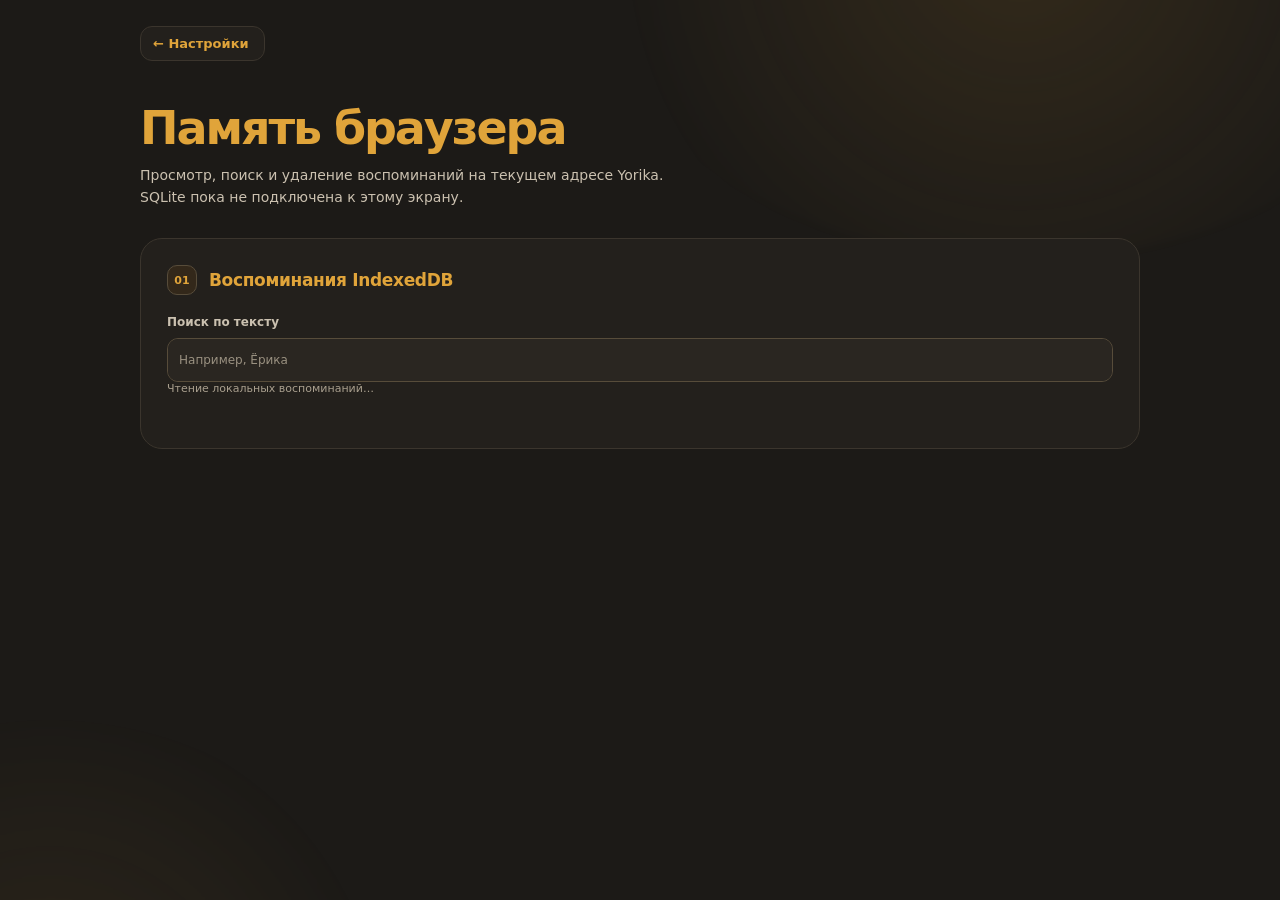
==== www/memory.html @ 6d5be479 "feat: add dedicated local browser memory management page" ====
<!doctype html>
<html lang="ru"><head>
<meta charset="utf-8"><meta name="viewport" content="width=device-width,initial-scale=1">
<title>Память · Yorika</title><link rel="icon" href="./favicon.svg" type="image/svg+xml">
<script src="./appearance.js"></script><link rel="stylesheet" href="./styles.css">
<link rel="stylesheet" href="./updates.css"><link rel="stylesheet" href="./settings.css">
<script type="module" src="./memory.js"></script>
</head><body class="updates-page">
<div class="ambient ambient-one" aria-hidden="true"></div><div class="ambient ambient-two" aria-hidden="true"></div>
<header class="page-top"><a class="back-link" href="./settings.html">← Настройки</a></header>
<main class="page">
<div class="page-intro"><h1>Память браузера</h1>
<p>Просмотр, поиск и удаление воспоминаний на текущем адресе Yorika. SQLite пока не подключена к этому экрану.</p></div>
<section class="panel">
<header class="panel-head"><span class="panel-index">01</span><h2>Воспоминания IndexedDB</h2></header>
<label for="memory-query" class="token-label">Поиск по тексту</label>
<div class="token-field"><input id="memory-query" type="search" placeholder="Например, Ёрика"></div>
<p id="memory-status" role="status" aria-live="polite" class="setting-note">Чтение локальных воспоминаний…</p>
<ul id="memory-list" class="store-list memory-list"></ul>
</section>
</main>
<style>
.memory-list{display:grid;grid-template-columns:1fr;gap:10px}
.memory-list li{display:block;overflow-wrap:anywhere}
.memory-list strong{display:block;color:var(--text);margin-bottom:6px}
.memory-list pre{white-space:pre-wrap;word-break:break-word;max-height:240px;overflow:auto;font-size:12px}
.memory-list button{margin-top:8px}
</style>
</body></html>
---- www/styles.css ----
/* Theme tokens. appearance.js sets data-theme, data-accent, data-radius and data-size on <html>. */
:root{
  --bg:#1c1a17;--bg-raise:#23201c;--surface:#2a2621;--surface-hi:#322d27;
  --line:#3b352d;--line-strong:#574c3a;
  --text:#ece5d8;--text-soft:#cbc1b0;--text-muted:#a99f8e;--placeholder:#9a9181;
  --brand:#e0a43a;--brand-hi:#f0bd5e;--brand-fill:#e0a43a;--brand-ink:#1c1a17;--brand-tint:#33281a;
  --ok:#8cc2a2;--warn:#d9ad62;--err:#e8948a;--notice:#e3906d;
  --tint-ok:#1f2a24;--tint-warn:#2f2719;--tint-err:#2f2020;
  --shadow:#0000004d;--r:1;
  --mono:"Cascadia Mono",Consolas,ui-monospace,monospace;
  color-scheme:dark;font-family:"Segoe UI",Inter,system-ui,sans-serif;color:var(--text);background:var(--bg);font-synthesis:none
}
:root[data-accent=jade]{--brand:#4cc49b;--brand-hi:#74d6b4;--brand-fill:#4cc49b;--brand-tint:#1a2d26}
:root[data-theme=light]{
  --bg:#f5f1ea;--bg-raise:#fffcf7;--surface:#faf6ef;--surface-hi:#efe9df;
  --line:#e3dacb;--line-strong:#cbbda6;
  --text:#2a251f;--text-soft:#4b4339;--text-muted:#6b6152;--placeholder:#6f6557;
  --brand:#87570a;--brand-hi:#744a06;--brand-tint:#f6ead2;
  --ok:#2a6e4e;--warn:#87580e;--err:#b03a32;--notice:#d2603c;
  --tint-ok:#e4f1ea;--tint-warn:#f7ecd6;--tint-err:#f8e3e0;
  --shadow:#5a46281f;color-scheme:light
}
:root[data-theme=light][data-accent=jade]{--brand:#0f6f55;--brand-hi:#0b5c45;--brand-tint:#dff1ea}
:root{--brand-glow:color-mix(in srgb,var(--brand) 16%,transparent)}
:root[data-radius=sharp]{--r:.45}
:root[data-radius=round]{--r:1.45}
:root[data-size=compact]{zoom:.92}
:root[data-size=large]{zoom:1.12}
*{box-sizing:border-box}
::selection{background:color-mix(in srgb,var(--brand) 25%,transparent);color:var(--text)}
body{margin:0;min-height:100vh;background:var(--bg);scrollbar-color:var(--line-strong) var(--bg)}
button,input,select{font:inherit}
button{cursor:pointer}
button:disabled{opacity:.44;cursor:not-allowed}
a{color:var(--brand);text-decoration:none}
a:hover{color:var(--brand-hi);text-decoration:underline}
[hidden]{display:none!important}
button:focus-visible,a:focus-visible,input:focus-visible,select:focus-visible{outline:3px solid var(--brand-hi);outline-offset:3px}
#app{min-height:100vh;position:relative;isolation:isolate;display:flex;flex-direction:column;overflow:hidden;background:var(--bg)}
.ambient{position:absolute;z-index:-1;pointer-events:none;filter:blur(5px);border-radius:50%}
.ambient-one{width:min(72vw,900px);height:650px;top:-390px;right:-190px;background:radial-gradient(circle,color-mix(in srgb,var(--brand) 12%,transparent) 0,transparent 72%)}
.ambient-two{width:720px;height:650px;bottom:-470px;left:-310px;background:radial-gradient(circle,color-mix(in srgb,var(--brand) 9%,transparent) 0,transparent 70%)}
.workspace-top,.workspace-bottom{display:flex;align-items:center;justify-content:center;padding:27px clamp(22px,5vw,78px)}
.workspace-meta,.bottom-hint{font-size:12px;color:var(--text-muted);letter-spacing:.015em}
.live-pip{display:inline-block;width:7px;height:7px;border-radius:50%;background:var(--ok);margin-right:9px;box-shadow:0 0 8px #8cc2a280}
.workspace-center{flex:1;display:flex;align-items:center;justify-content:center;flex-direction:column;text-align:center;padding:30px 20px}
.workspace-center h1{font-size:clamp(29px,4.1vw,48px);font-weight:350;line-height:1.2;letter-spacing:-.035em;margin:30px 0 13px;color:var(--brand)}
.workspace-center p{color:var(--text-muted);font-size:14px;margin:0}
.workspace-bottom{padding-bottom:32px}
.bottom-hint span{margin:0 5px;color:var(--text-muted)}
.workspace-top{justify-content:flex-start}
.menu{display:flex;gap:10px}
.launcher{position:relative;display:grid;place-items:center;width:48px;height:48px;border:1px solid var(--line-strong);border-radius:calc(14px*var(--r));background:linear-gradient(145deg,var(--surface-hi),var(--bg-raise));color:var(--brand);box-shadow:0 8px 24px var(--shadow),inset 0 1px 0 #ffffff0d;transition:transform .2s,box-shadow .2s,border-color .2s,color .2s}
.launcher:hover{color:var(--brand-hi);text-decoration:none;transform:translateY(-2px);box-shadow:0 12px 30px var(--shadow),0 0 18px var(--brand-glow);border-color:var(--brand-fill)}
.launcher-icon{width:22px;height:22px;fill:none;stroke:currentColor;stroke-width:1.7;stroke-linecap:round;stroke-linejoin:round;transition:transform .5s ease}
.launcher-updates:hover .launcher-icon{transform:rotate(180deg)}
.launcher-settings:hover .launcher-icon{transform:rotate(60deg)}
.notice-dot{position:absolute;right:-3px;top:-3px;height:7px;width:7px;background:var(--notice);border-radius:100%;box-shadow:0 0 6px var(--notice)}
.button-row{display:flex;gap:9px;flex-wrap:wrap}
.primary,.secondary,.ghost{min-height:40px;border-radius:calc(11px*var(--r));padding:10px 14px;font-size:12px;font-weight:700}
.primary{background:var(--brand-fill);border:1px solid var(--brand-fill);color:var(--brand-ink)}
.primary:hover:not(:disabled){filter:brightness(1.08)}
.secondary{background:var(--surface);border:1px solid var(--line-strong);color:var(--brand-hi)}
.secondary:hover:not(:disabled){background:var(--surface-hi)}
.ghost{background:transparent;border:1px solid var(--line);color:var(--text-soft)}
.ghost:hover{background:var(--surface)}
.support-text{font-size:12px;color:var(--text-muted);line-height:1.6;margin:0 0 17px}
.support-text b{color:var(--brand-hi)}
.token-label{font-size:12px;font-weight:650;display:block;margin-bottom:9px;color:var(--text-soft)}
.token-field{display:flex;align-items:center;border:1px solid var(--line-strong);border-radius:calc(11px*var(--r));overflow:hidden;background:var(--surface)}
.token-field:focus-within{border-color:var(--brand-fill)}
.token-field input{flex:1;background:var(--surface);color:var(--text);padding:11px;min-height:42px;width:100%;font-size:12px;border:0;outline:none;min-width:0;border-radius:0}
.token-field input::placeholder{color:var(--placeholder)}
.token-field input:focus-visible{outline:none}
.reveal{border:0;background:transparent;padding:10px;font-size:11px;color:var(--brand-hi);white-space:nowrap}
.reveal:hover{background:var(--surface-hi)}
.token-status{font-size:11px;line-height:1.6;color:var(--text-muted);margin:10px 0 14px;overflow-wrap:anywhere}
.help-link{display:inline-block;margin-top:16px;font-size:12px;font-weight:600}
@media(max-width:620px){.workspace-top{padding:23px}.workspace-meta{font-size:10px}.workspace-bottom{padding:19px}}
@media(prefers-reduced-motion:reduce){*,*::before,*::after{animation:none!important;transition:none!important}}
---- www/updates.css ----
/* Standalone updates page (updates.html). Shares buttons and token field with styles.css. */
.updates-page{position:relative;isolation:isolate;background:var(--bg);color:var(--text)}
.updates-page .ambient{position:fixed}
.page-top{display:flex;align-items:center;justify-content:space-between;gap:16px;max-width:1080px;margin:0 auto;padding:26px clamp(18px,4vw,40px)}
.back-link{display:inline-flex;align-items:center;gap:9px;padding:9px 15px 9px 12px;border:1px solid var(--line);border-radius:calc(12px*var(--r));background:var(--bg-raise);color:var(--brand);font-size:13px;font-weight:650}
.back-link:hover{color:var(--brand-hi);text-decoration:none;border-color:var(--line-strong);background:var(--surface)}
.repo-link{font-size:13px;font-weight:650;color:var(--brand)}
.repo-kicker{color:var(--text-muted);font-size:10px;font-weight:750;letter-spacing:.12em;margin-right:6px}
.page{max-width:1080px;margin:0 auto;padding:6px clamp(18px,4vw,40px) 64px}
.page-intro h1{font-size:clamp(32px,4.4vw,46px);font-weight:650;letter-spacing:-.045em;line-height:1.1;margin:10px 0 10px;color:var(--brand)}
.page-intro p{max-width:560px;margin:0 0 30px;font-size:14px;line-height:1.6;color:var(--text-soft)}

.overview{--accent:var(--brand);--tint:var(--brand-tint);display:grid;grid-template-columns:minmax(0,1.15fr) minmax(0,1fr);gap:28px;align-items:center;padding:30px;border:1px solid var(--line);border-radius:calc(24px*var(--r));background:linear-gradient(135deg,var(--bg-raise) 0%,var(--tint) 100%);box-shadow:0 18px 60px var(--shadow)}
.overview[data-state=current]{--accent:var(--ok);--tint:var(--tint-ok)}
.overview[data-state=available],.overview[data-state=ready]{--accent:var(--brand-hi);--tint:var(--brand-tint)}
.overview[data-state=installed]{--accent:var(--ok);--tint:var(--tint-ok)}
.overview[data-state=unknown]{--accent:var(--warn);--tint:var(--tint-warn)}
.overview[data-state=error]{--accent:var(--err);--tint:var(--tint-err)}
.state-pill{display:inline-flex;align-items:center;gap:8px;padding:5px 11px;border-radius:999px;background:color-mix(in srgb,var(--bg) 60%,transparent);border:1px solid color-mix(in srgb,var(--accent) 30%,transparent);color:var(--accent);font-size:11px;font-weight:750;letter-spacing:.06em;text-transform:uppercase}
.state-pill::before{content:"";width:7px;height:7px;border-radius:50%;background:var(--accent)}
.overview[data-state=checking] .state-pill::before{animation:pulse 1s ease-in-out infinite}
.overview h2{font-size:clamp(22px,2.6vw,28px);font-weight:650;letter-spacing:-.035em;margin:16px 0 8px;color:var(--brand)}
.overview-details{margin:0 0 22px;font-size:13px;line-height:1.6;color:var(--text-soft);overflow-wrap:anywhere}
.overview-actions{display:flex;flex-wrap:wrap;gap:10px}
.overview-actions button{min-height:44px;padding:11px 18px;font-size:13px}
.install{background:var(--ok);border-color:var(--ok);color:var(--bg)}
.install:hover:not(:disabled){filter:brightness(1.08)}

.versions{display:grid;grid-template-columns:minmax(0,1fr) auto minmax(0,1fr);align-items:stretch;gap:10px;margin:0}
.version-tile{padding:18px;border:1px solid var(--line);border-radius:calc(18px*var(--r));background:var(--surface)}
.version-tile dt{font-size:10px;font-weight:750;letter-spacing:.12em;text-transform:uppercase;color:var(--text-muted)}
.version-tile dd{margin:10px 0 0}
.version-tile code{display:block;font-family:var(--mono);font-size:17px;font-weight:600;color:var(--text);overflow-wrap:anywhere}
.version-tile small{display:block;margin-top:6px;font-size:11px;line-height:1.45;color:var(--text-muted)}
.version-tile code.word{font-family:inherit;font-size:15px}
.version-arrow{align-self:center;font-size:20px;color:var(--accent)}

.page-grid{display:grid;grid-template-columns:repeat(2,minmax(0,1fr));gap:20px;margin-top:20px}
.panel{padding:26px;border:1px solid var(--line);border-radius:calc(22px*var(--r));background:var(--bg-raise)}
.panel-head{display:flex;align-items:center;gap:12px;margin-bottom:20px}
.panel-head h2{font-size:17px;font-weight:680;letter-spacing:-.02em;margin:0;color:var(--brand)}
.panel-index{display:grid;place-items:center;width:30px;height:30px;border-radius:calc(10px*var(--r));background:var(--brand-tint);border:1px solid var(--line-strong);color:var(--brand);font-size:11px;font-weight:750}

.choice-group{border:0;padding:0;margin:0 0 22px;min-width:0}
.choice-group:last-child{margin-bottom:0}
.choice-group legend{padding:0;margin-bottom:11px;font-size:13px;font-weight:650;color:var(--text)}
.choice-group legend small{display:block;margin-top:3px;font-size:11px;font-weight:400;color:var(--text-muted)}
.choice{display:block;cursor:pointer}
.choice+.choice{margin-top:8px}
.choice input,.segmented input{position:absolute;opacity:0;pointer-events:none}
.choice span{display:block;padding:13px 15px 13px 42px;border:1px solid var(--line);border-radius:calc(14px*var(--r));background:var(--surface);position:relative;transition:border-color .15s,background .15s}
.choice span::before{content:"";position:absolute;left:15px;top:50%;width:14px;height:14px;margin-top:-7px;border:2px solid var(--line-strong);border-radius:50%;background:var(--bg)}
.choice strong{display:block;font-size:13px;color:var(--text)}
.choice small{display:block;margin-top:2px;font-size:11px;color:var(--text-muted)}
.choice input:checked+span{border-color:var(--brand-fill);background:var(--brand-tint)}
.choice input:checked+span::before{border-color:var(--brand);box-shadow:inset 0 0 0 3px var(--bg);background:var(--brand)}
.choice:hover span{border-color:var(--line-strong)}
.segmented{display:flex;padding:4px;border:1px solid var(--line);border-radius:calc(13px*var(--r));background:var(--bg)}
.segmented label{flex:1;cursor:pointer}
.segmented span{display:block;padding:9px 6px;border-radius:calc(10px*var(--r));text-align:center;font-size:12px;font-weight:650;color:var(--text-muted);transition:background .15s,color .15s}
.segmented input:checked+span{background:var(--surface-hi);color:var(--brand-hi);box-shadow:0 2px 8px var(--shadow),inset 0 0 0 1px var(--line-strong)}
.choice input:focus-visible+span,.segmented input:focus-visible+span{outline:3px solid var(--brand-hi);outline-offset:2px}

.access,.safety{margin-top:20px}
.version-tile small a{color:inherit;text-decoration:underline}
.steps{list-style:none;counter-reset:step;display:grid;grid-template-columns:repeat(3,minmax(0,1fr));gap:14px;margin:0;padding:0}
.steps li{counter-increment:step;position:relative;padding:16px 16px 16px 52px;border-radius:calc(16px*var(--r));background:var(--surface);border:1px solid var(--line)}
.steps li::before{content:counter(step);position:absolute;left:16px;top:15px;display:grid;place-items:center;width:24px;height:24px;border-radius:50%;background:var(--brand-tint);border:1px solid var(--line-strong);color:var(--brand);font-size:12px;font-weight:700}
.steps strong{display:block;font-size:13px;color:var(--brand)}
.steps span{display:block;margin-top:4px;font-size:12px;line-height:1.55;color:var(--text-muted)}
.steps code{font-family:var(--mono);font-size:11px;color:var(--brand-hi);background:var(--bg);padding:1px 5px;border-radius:calc(5px*var(--r))}

@keyframes pulse{50%{opacity:.25}}
@media(max-width:1000px){.overview{grid-template-columns:1fr}}
@media(max-width:860px){.page-grid,.steps{grid-template-columns:1fr}}
@media(max-width:520px){.page-top{padding:18px}.repo-link .repo-kicker{display:none}.overview,.panel{padding:20px;border-radius:calc(18px*var(--r))}.versions{grid-template-columns:1fr}.version-arrow{transform:rotate(90deg);justify-self:center}.overview-actions button{flex:1 1 auto}}
---- www/settings.css ----
/* Settings page (settings.html). Page layout, panels and choices come from updates.css. */
.setting-note{min-height:18px;margin:0 0 18px;font-size:11px;color:var(--text-muted)}
.setting-note:empty{display:none}
.setting-row{display:flex;align-items:center;justify-content:space-between;gap:14px;padding-top:18px;border-top:1px solid var(--line)}
.setting-row strong{display:block;font-size:13px;color:var(--text)}
.setting-row small{display:block;margin-top:3px;font-size:11px;color:var(--text-muted)}
.link-button{display:inline-flex;align-items:center;white-space:nowrap}
.link-button:hover{text-decoration:none}
.token-field input[readonly]{font-family:var(--mono)}
.command-list{margin:4px 0 0;display:grid;gap:8px}
.command-list div{padding:11px 13px;border-radius:calc(12px*var(--r));background:var(--surface);border:1px solid var(--line)}
.command-list dt code{font-family:var(--mono);font-size:12px;color:var(--brand-hi)}
.command-list dd{margin:3px 0 0;font-size:11px;color:var(--text-muted)}
.data-panel{margin-top:20px}
.store-list{list-style:none;display:grid;grid-template-columns:repeat(6,minmax(0,1fr));gap:10px;margin:0 0 4px;padding:0}
.store-list li{display:flex;justify-content:space-between;gap:8px;padding:12px 14px;border:1px solid var(--line);border-radius:calc(13px*var(--r));background:var(--surface);font-size:12px;color:var(--text-soft)}
.store-list li b{color:var(--brand)}
.store-list .store-empty{grid-column:1/-1;justify-content:flex-start;color:var(--text-muted)}
.danger{color:var(--err);border-color:color-mix(in srgb,var(--err) 35%,transparent)}
.danger:hover:not(:disabled){background:var(--tint-err)}
@media(max-width:860px){.store-list{grid-template-columns:repeat(3,minmax(0,1fr))}}
@media(max-width:520px){.setting-row{flex-wrap:wrap}.store-list{grid-template-columns:repeat(2,minmax(0,1fr))}}
.appearance-panel{margin-top:20px}
.appearance-grid{display:grid;grid-template-columns:repeat(2,minmax(0,1fr));gap:0 28px;margin-bottom:4px}
.appearance-grid .choice-group,.appearance-grid .choice-group:last-child{margin-bottom:20px}
.swatches{display:flex;gap:8px}
.swatch{flex:1;cursor:pointer}
.swatch input{position:absolute;opacity:0;pointer-events:none}
.swatch span{display:flex;align-items:center;gap:10px;padding:10px 12px;border:1px solid var(--line);border-radius:calc(13px*var(--r));background:var(--surface);font-size:12px;font-weight:650;color:var(--text-soft);transition:border-color .15s,background .15s}
.swatch i{width:18px;height:18px;border-radius:50%;box-shadow:inset 0 0 0 1px #0000002e}
.swatch-gold{background:#e0a43a}
.swatch-jade{background:#4cc49b}
.swatch:hover span{border-color:var(--line-strong)}
.swatch input:checked+span{border-color:var(--brand-fill);background:var(--brand-tint);color:var(--text)}
.swatch input:focus-visible+span{outline:3px solid var(--brand-hi);outline-offset:2px}
@media(max-width:860px){.appearance-grid{grid-template-columns:1fr}}
.avatar-panel{margin-top:20px}
.avatar-list{display:grid;grid-template-columns:repeat(auto-fill,minmax(112px,1fr));gap:10px}
.avatar-choice{position:relative;cursor:pointer}
.avatar-choice input{position:absolute;opacity:0;pointer-events:none}
.avatar-choice span{display:flex;flex-direction:column;align-items:center;gap:8px;padding:12px 10px 10px;border:1px solid var(--line);border-radius:calc(14px*var(--r));background:var(--surface);transition:border-color .15s,background .15s}
.avatar-choice img{width:84px;height:84px;object-fit:contain}
.avatar-choice small{max-width:100%;font-size:11px;font-weight:650;color:var(--text-soft);white-space:nowrap;overflow:hidden;text-overflow:ellipsis}
.avatar-choice:hover span{border-color:var(--line-strong)}
.avatar-choice input:checked+span{border-color:var(--brand-fill);background:var(--brand-tint)}
.avatar-choice input:checked+span small{color:var(--text)}
.avatar-choice input:focus-visible+span{outline:3px solid var(--brand-hi);outline-offset:2px}
.avatar-remove{position:absolute;top:5px;right:5px;width:24px;height:24px;display:grid;place-items:center;padding:0 0 2px;border:1px solid var(--line);border-radius:50%;background:var(--bg-raise);color:var(--text-soft);font-size:15px;line-height:1}
.avatar-remove:hover{color:var(--err);border-color:var(--err)}
.avatar-actions{margin-top:-4px}
.avatar-upload{display:inline-flex;align-items:center;cursor:pointer}
.avatar-upload input{position:absolute;width:1px;height:1px;opacity:0;pointer-events:none}
.avatar-upload:focus-within{outline:3px solid var(--brand-hi);outline-offset:3px}
.avatar-size{display:flex;align-items:center;gap:16px;padding:18px 0;border-top:1px solid var(--line);margin-bottom:6px}
.avatar-size label{flex:none;min-width:150px}
.avatar-size strong{display:block;font-size:13px;color:var(--text)}
.avatar-size small{display:block;margin-top:3px;font-size:11px;color:var(--text-muted)}
.avatar-size input{flex:1;min-width:0;accent-color:var(--brand-fill)}
.avatar-size output{flex:none;min-width:52px;text-align:right;font-size:12px;font-weight:650;color:var(--brand-hi);font-variant-numeric:tabular-nums}
@media(max-width:520px){.avatar-list{grid-template-columns:repeat(auto-fill,minmax(96px,1fr))}.avatar-choice img{width:68px;height:68px}.avatar-size{flex-wrap:wrap}.avatar-size label{min-width:0;flex:1 1 100%}}
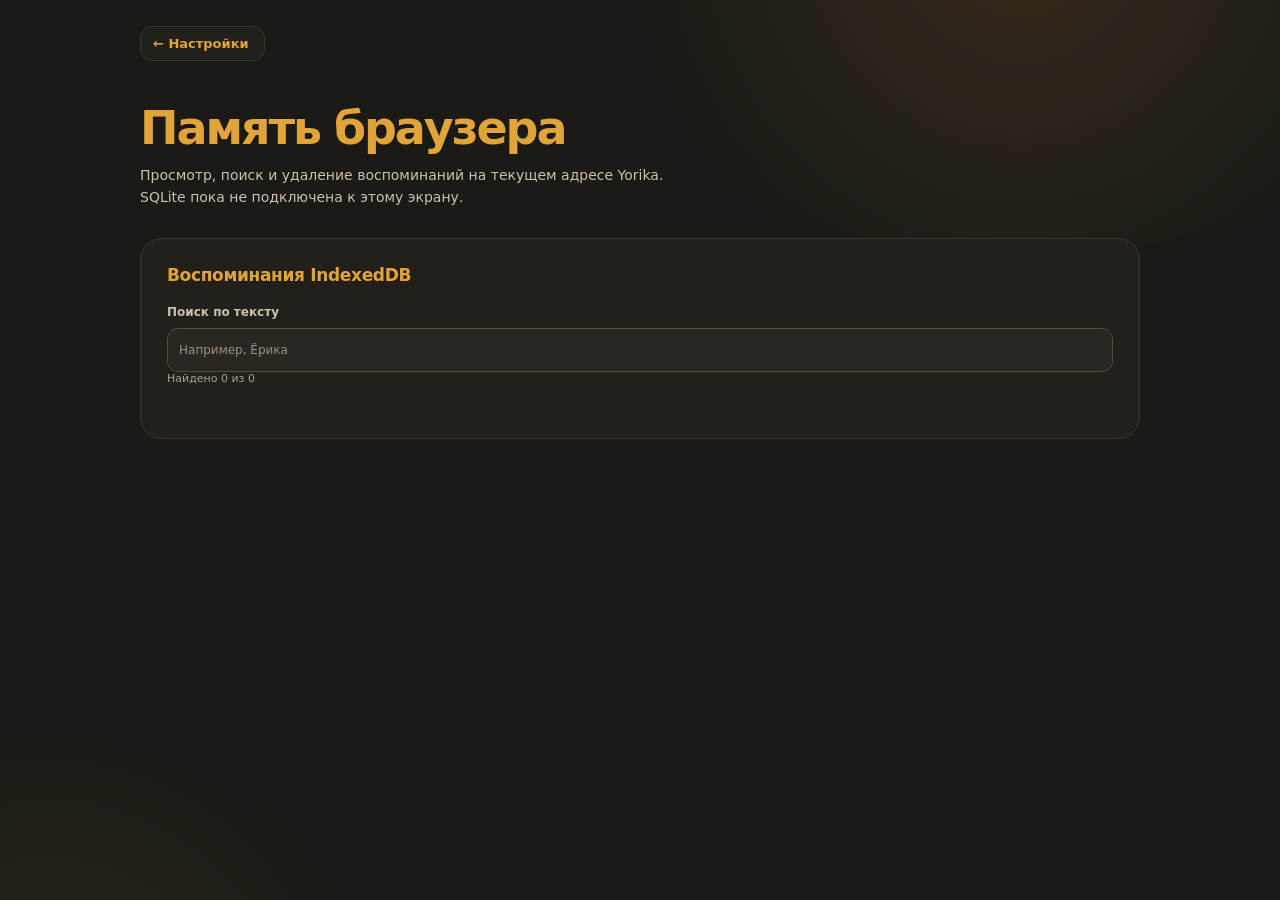
==== commit c14d81af: "Training page: three tabs (Сегодня, Yorika, Настройки) with their own icons, sections inside a tab, " ====
--- a/www/memory.html
+++ b/www/memory.html
@@ -12,7 +12,7 @@
 <div class="page-intro"><h1>Память браузера</h1>
 <p>Просмотр, поиск и удаление воспоминаний на текущем адресе Yorika. SQLite пока не подключена к этому экрану.</p></div>
 <section class="panel">
-<header class="panel-head"><span class="panel-index">01</span><h2>Воспоминания IndexedDB</h2></header>
+<header class="panel-head"><h2>Воспоминания IndexedDB</h2></header>
 <label for="memory-query" class="token-label">Поиск по тексту</label>
 <div class="token-field"><input id="memory-query" type="search" placeholder="Например, Ёрика"></div>
 <p id="memory-status" role="status" aria-live="polite" class="setting-note">Чтение локальных воспоминаний…</p>
--- a/www/styles.css
+++ b/www/styles.css
@@ -55,6 +55,7 @@
 .launcher-icon{width:22px;height:22px;fill:none;stroke:currentColor;stroke-width:1.7;stroke-linecap:round;stroke-linejoin:round;transition:transform .5s ease}
 .launcher-updates:hover .launcher-icon{transform:rotate(180deg)}
 .launcher-settings:hover .launcher-icon{transform:rotate(60deg)}
+.launcher-training:hover .launcher-icon{transform:translateY(-2px)}
 .notice-dot{position:absolute;right:-3px;top:-3px;height:7px;width:7px;background:var(--notice);border-radius:100%;box-shadow:0 0 6px var(--notice)}
 .button-row{display:flex;gap:9px;flex-wrap:wrap}
 .primary,.secondary,.ghost{min-height:40px;border-radius:calc(11px*var(--r));padding:10px 14px;font-size:12px;font-weight:700}
--- a/www/settings.css
+++ b/www/settings.css
@@ -58,3 +58,44 @@
 .avatar-size input{flex:1;min-width:0;accent-color:var(--brand-fill)}
 .avatar-size output{flex:none;min-width:52px;text-align:right;font-size:12px;font-weight:650;color:var(--brand-hi);font-variant-numeric:tabular-nums}
 @media(max-width:520px){.avatar-list{grid-template-columns:repeat(auto-fill,minmax(96px,1fr))}.avatar-choice img{width:68px;height:68px}.avatar-size{flex-wrap:wrap}.avatar-size label{min-width:0;flex:1 1 100%}}
+/* Language model, memory and persona panels. */
+.panel-head .model-pill{margin-left:auto}
+.model-pill{--accent:var(--text-muted);display:inline-flex;align-items:center;gap:7px;padding:4px 10px;border-radius:999px;border:1px solid color-mix(in srgb,var(--accent) 35%,transparent);color:var(--accent);font-size:11px;font-weight:700;white-space:nowrap}
+.model-pill::before{content:"";width:7px;height:7px;border-radius:50%;background:var(--accent)}
+.model-pill[data-state=ready]{--accent:var(--brand)}
+.model-pill[data-state=ok]{--accent:var(--ok)}
+.model-pill[data-state=off]{--accent:var(--warn)}
+.model-pill[data-state=error]{--accent:var(--err)}
+.field-stack{display:grid;gap:16px}
+.field-stack .setting-note{margin:0}
+.field-stack .button-row{padding-top:16px;border-top:1px solid var(--line)}
+.field-hint{margin:7px 0 0;font-size:11px;line-height:1.5;color:var(--text-muted)}
+.select-row{display:flex;gap:9px;align-items:stretch}
+.select-row .ghost{flex:none}
+.select-field{flex:1;min-width:0}
+.select-field select{flex:1;width:100%;min-width:0;min-height:42px;padding:0 11px;border:0;outline:none;background:var(--surface);color:var(--text);font-size:12px;border-radius:0}
+.select-field select:disabled{color:var(--placeholder);cursor:not-allowed}
+.push-end{margin-left:auto}
+.pref-form{display:grid;grid-template-columns:minmax(0,1fr) minmax(0,1.4fr);gap:14px;margin-bottom:14px}
+.memory-columns{display:grid;grid-template-columns:repeat(2,minmax(0,1fr));gap:20px;padding-top:16px;border-top:1px solid var(--line)}
+.list-title{margin:0 0 10px;font-size:13px;font-weight:650;color:var(--text)}
+.list-head{display:flex;align-items:center;justify-content:space-between;gap:12px;margin:18px 0 10px;padding-top:16px;border-top:1px solid var(--line)}
+.list-head .list-title{margin:0}
+.item-list{list-style:none;margin:0;padding:0;display:grid;gap:8px}
+.item-list:empty::before{content:attr(data-empty);display:block;padding:12px 14px;border:1px dashed var(--line);border-radius:calc(12px*var(--r));font-size:12px;color:var(--text-muted)}
+.item-list li{display:flex;align-items:center;gap:10px;padding:10px 10px 10px 14px;border:1px solid var(--line);border-radius:calc(12px*var(--r));background:var(--surface)}
+.item-text{flex:1;min-width:0;font-size:12.5px;line-height:1.5;color:var(--text-soft);overflow-wrap:anywhere}
+.item-actions{display:flex;gap:6px;flex:none}
+.ghost.small,.secondary.small{min-height:30px;padding:5px 10px;font-size:11px}
+.switch{display:flex;align-items:center;gap:14px;cursor:pointer;padding:13px 15px;border:1px solid var(--line);border-radius:calc(14px*var(--r));background:var(--surface)}
+.switch input{position:absolute;opacity:0;pointer-events:none}
+.switch-track{position:relative;flex:none;width:38px;height:22px;border-radius:999px;background:var(--bg);border:1px solid var(--line-strong);transition:background .15s,border-color .15s}
+.switch-track::after{content:"";position:absolute;top:3px;left:3px;width:14px;height:14px;border-radius:50%;background:var(--text-muted);transition:transform .15s,background .15s}
+.switch input:checked+.switch-track{background:var(--brand-tint);border-color:var(--brand-fill)}
+.switch input:checked+.switch-track::after{transform:translateX(16px);background:var(--brand)}
+.switch input:focus-visible+.switch-track{outline:3px solid var(--brand-hi);outline-offset:2px}
+.switch input:disabled+.switch-track{opacity:.5}
+.switch strong{display:block;font-size:13px;color:var(--text)}
+.switch small{display:block;margin-top:2px;font-size:11px;color:var(--text-muted)}
+@media(max-width:860px){.pref-form,.memory-columns{grid-template-columns:1fr}}
+@media(max-width:520px){.select-row{flex-direction:column}.push-end{margin-left:0}.item-list li{flex-wrap:wrap}.item-actions{width:100%;justify-content:flex-end}.panel-head{flex-wrap:wrap}}
